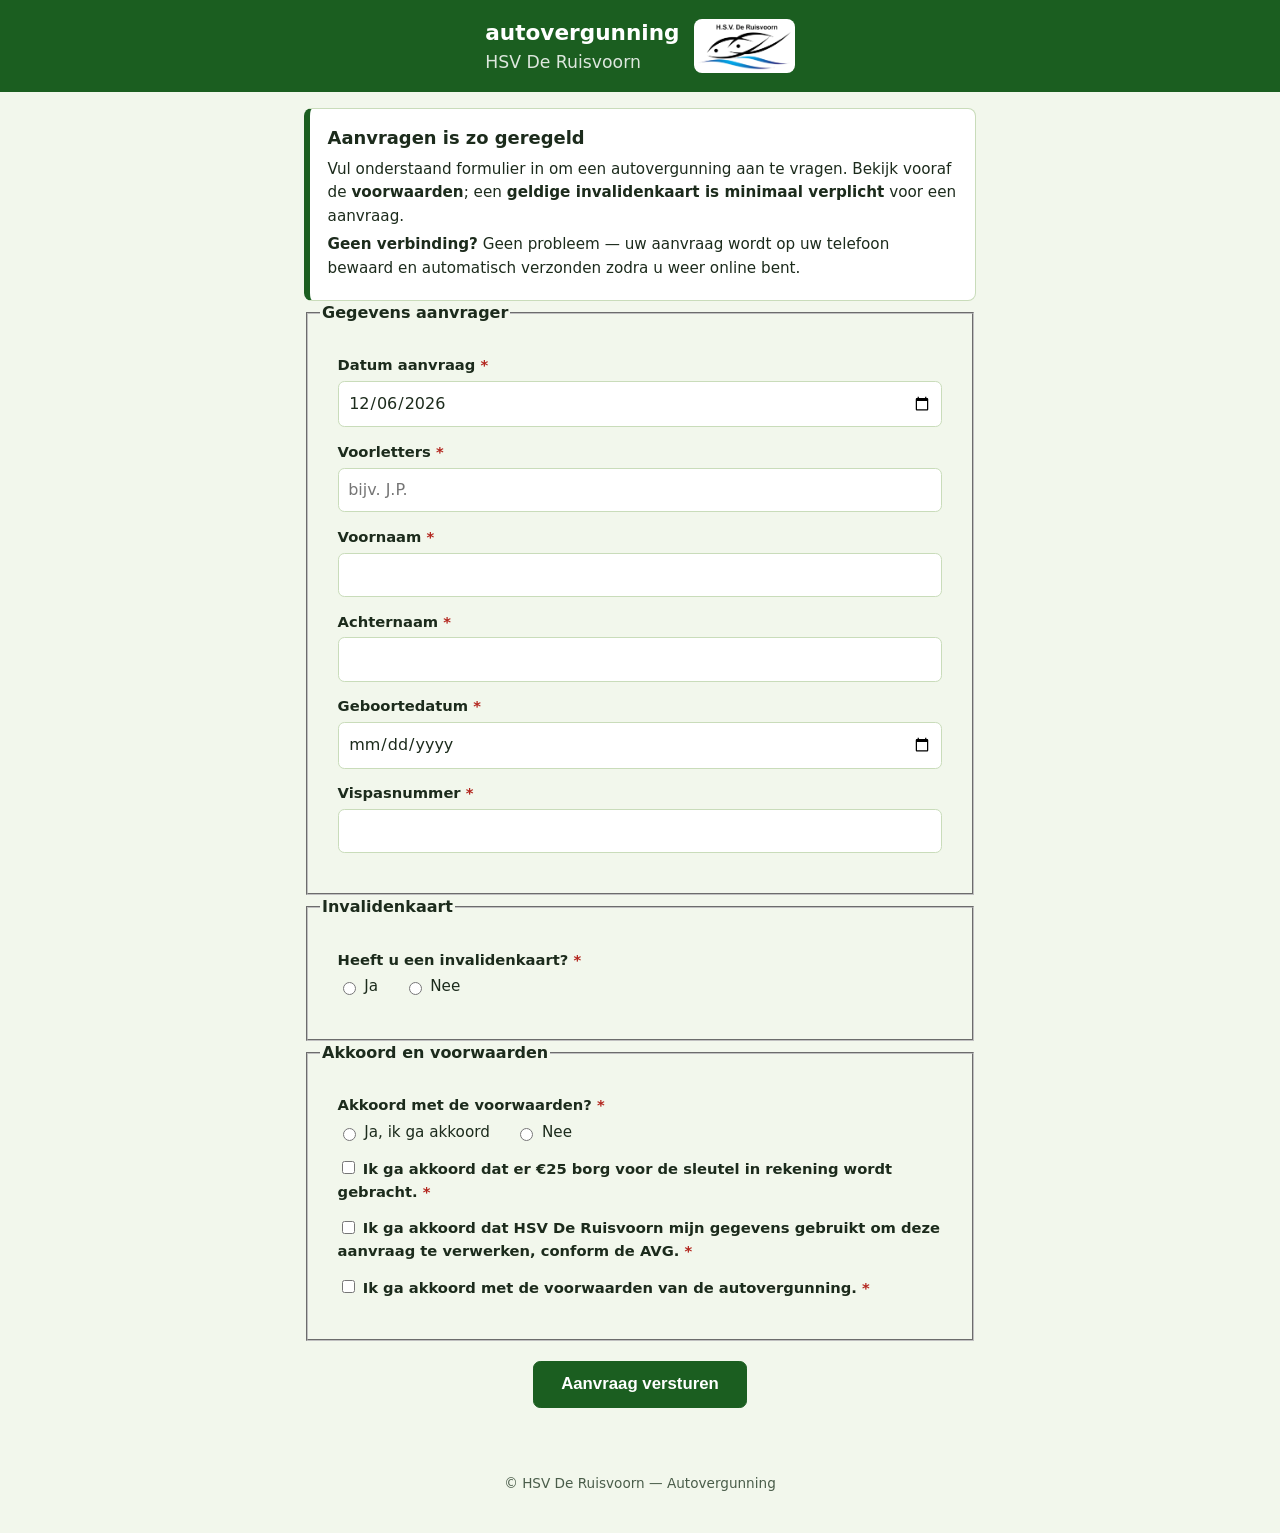
==== index.html @ 82ab3490 "index.html doorstuur naar aanvraagformulier voor de hoofdpagina" ====
<!DOCTYPE html>
<html lang="nl">
<head>
<meta charset="UTF-8">
<meta name="viewport" content="width=device-width, initial-scale=1.0">
<meta http-equiv="refresh" content="0; url=./aanvraag.html">
<title>Aanvraag autovergunning | HSV De Ruisvoorn</title>
</head>
<body>
<p>Doorsturen naar <a href="./aanvraag.html">het aanvraagformulier voor de autovergunning</a>…</p>
</body>
</html>
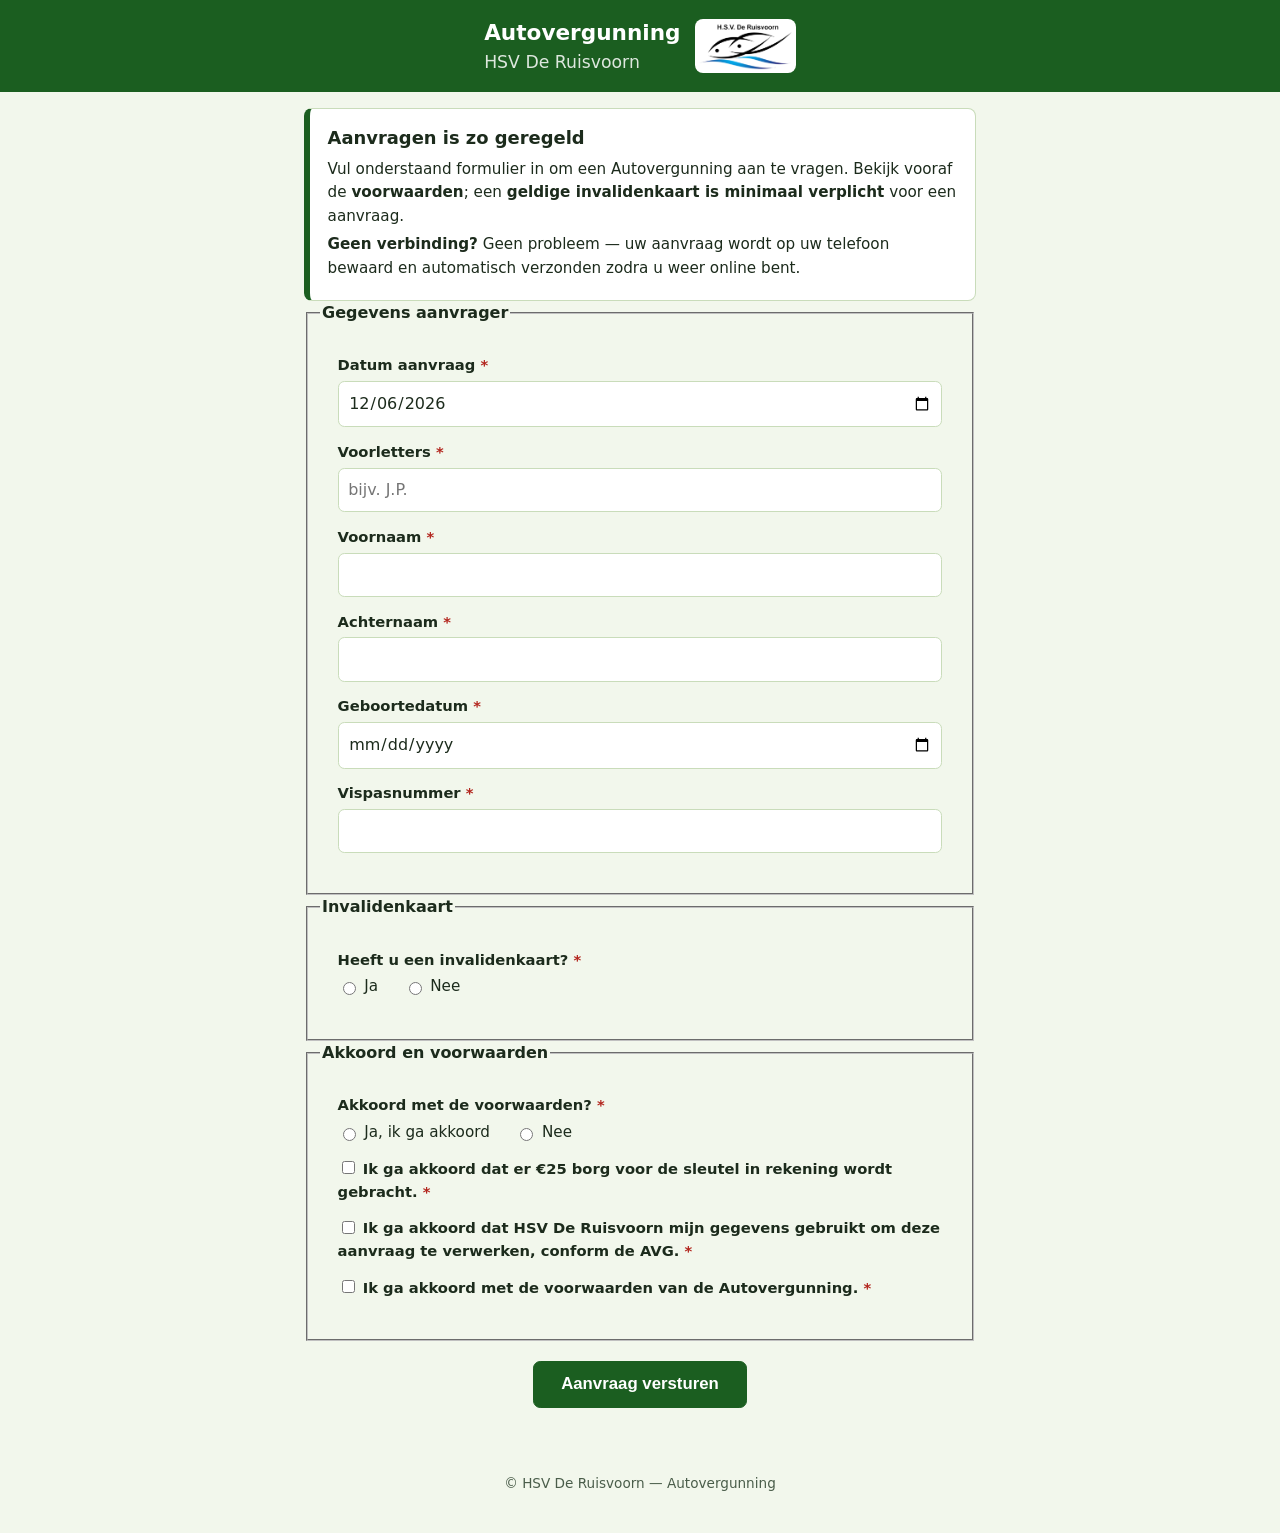
==== commit 7c25efd0: "Autovergunning met hoofdletter A + zelfde blokkerende melding bij voorwaarden-nee als invalidenkaart" ====
--- a/index.html
+++ b/index.html
@@ -4,9 +4,9 @@
 <meta charset="UTF-8">
 <meta name="viewport" content="width=device-width, initial-scale=1.0">
 <meta http-equiv="refresh" content="0; url=./aanvraag.html">
-<title>Aanvraag autovergunning | HSV De Ruisvoorn</title>
+<title>Aanvraag Autovergunning | HSV De Ruisvoorn</title>
 </head>
 <body>
-<p>Doorsturen naar <a href="./aanvraag.html">het aanvraagformulier voor de autovergunning</a>…</p>
+<p>Doorsturen naar <a href="./aanvraag.html">het aanvraagformulier voor de Autovergunning</a>…</p>
 </body>
 </html>
